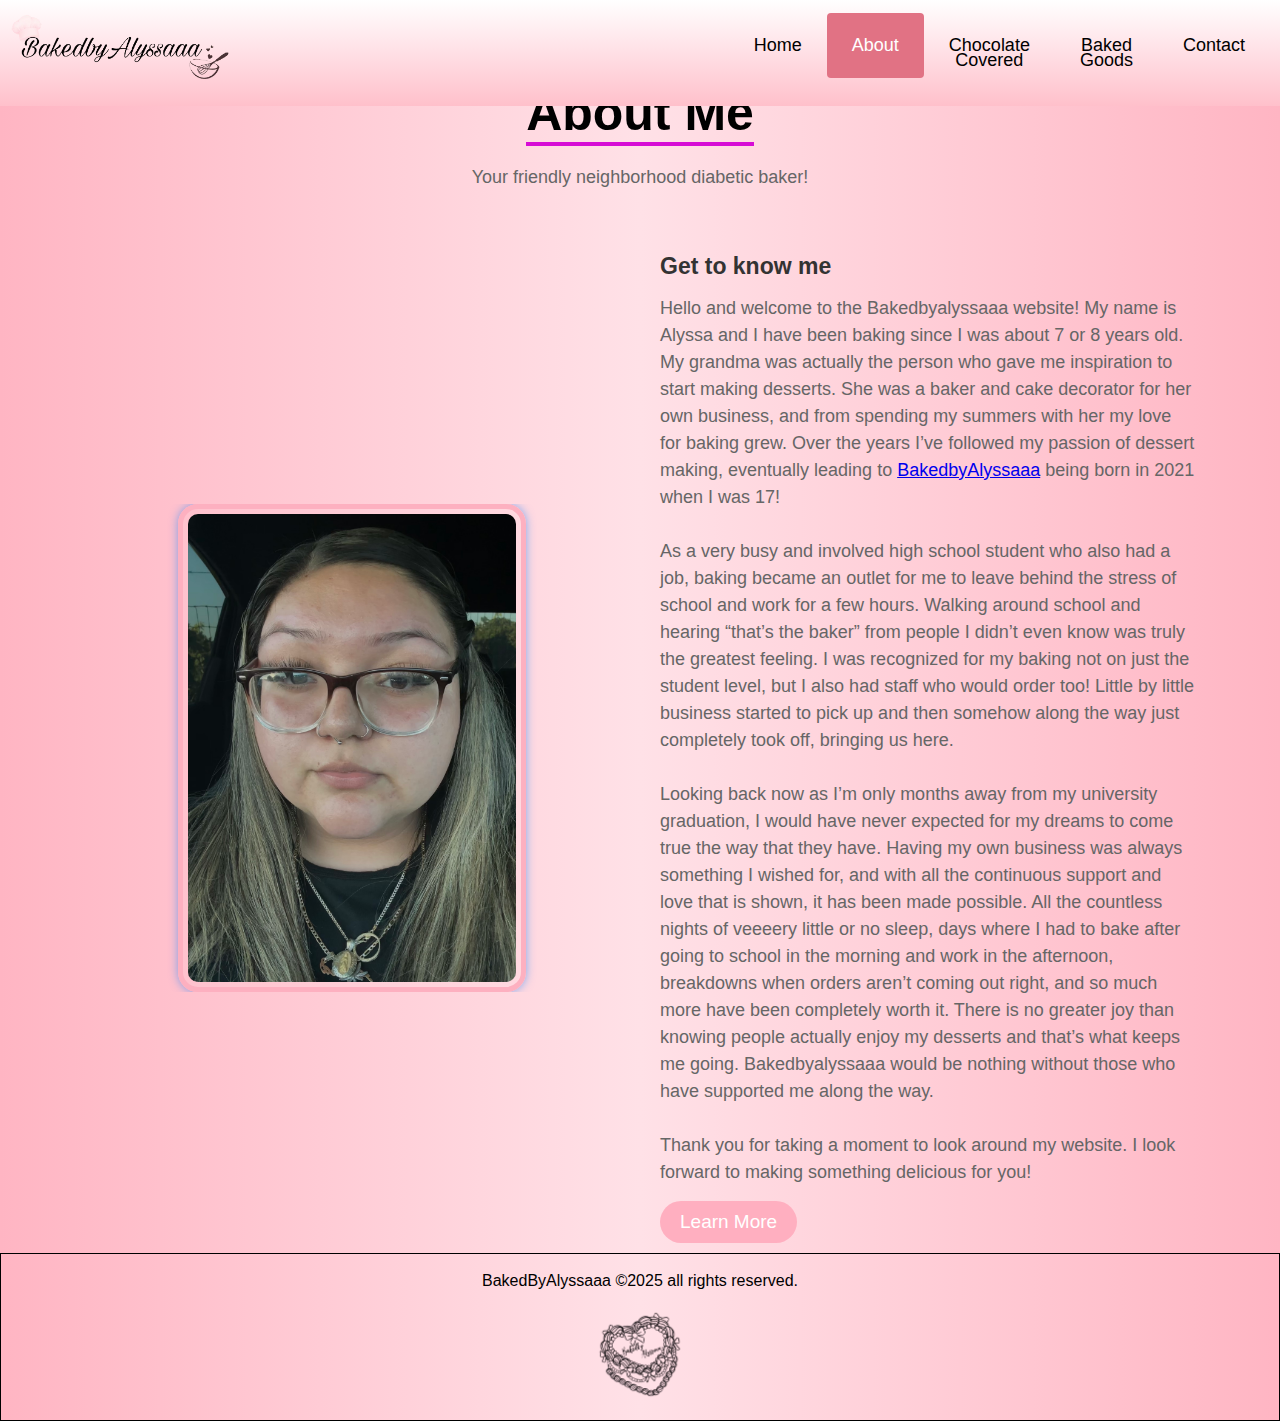
==== Baked By Alyssa-About Page.html @ b63f9e0d "egg" ====
<!DOCTYPE html>
<html>
<head>
	<link rel="stylesheet" href="styles.css">
			<script src="script.js"></script>

</head>
<body>

<div class="sections2">
<div id="gradient1" class="header">
 <a href="#default" class="logo"><img src="Images/BBA-logo-noBG.png" width="100%" height="" alt=""/></a>
  <div class="header-right">
    <a  href="index.html">Home</a>
	<a class="active" href="Baked By Alyssa-About Page.html">About</a>
    <a href="Baked By Alyssa-Chocolate Page.html">Chocolate<br>Covered</a>
	<a href="Baked By Alyssa-Baked Page.html">Baked<br>Goods</a>
	<a href="Baked By Alyssa-Contact Page.html">Contact</a>
  </div>
  <div class="hamburger" onclick="toggleMenu()">
    <span></span>
    <span></span>
    <span></span>
  </div>
  <script>
   function toggleMenu() {
  const headerRight = document.querySelector('.header-right');
  headerRight.classList.toggle('active');
}
  </script>
</div>
	</div>

<div class="heading">
	<h1>About Me</h1>
	<p>Your friendly neighborhood diabetic baker!</p>
</div>
<div class="containerAbout">
	<section class="about">
		<div class="aboutImage">
		  <center><img class="imageFace" src="Images/newer sister.jpg" alt=""></center>
		</div>
		<div class="aboutText">
			<h2>Get to know me</h2>
			<p>Hello and welcome to the Bakedbyalyssaaa website! My name is Alyssa and I have been baking since I was about 7 or 8 years old. My grandma was actually the person who gave me inspiration to start making desserts. She was a baker and cake decorator for her own business, and from spending my summers with her my love for baking grew. Over the years I’ve followed my passion of dessert making, eventually leading to <a href="https://www.instagram.com/bakedbyalyssaaa?igsh=NTc4MTIwNjQ2YQ==" target="_blank">BakedbyAlyssaaa</a> being born in 2021 when I was 17! <br><br>As a very busy and involved high school student who also had a job, baking became an outlet for me to leave behind the stress of school and work for a few hours. Walking around school and hearing “that’s the baker” from people I didn’t even know was truly the greatest feeling. I was recognized for my baking not on just the student level, but I also had staff who would order too! Little by little business started to pick up and then somehow along the way just completely took off, bringing us here.<br><br> Looking back now as I’m only months away from my university graduation, I would have never expected for my dreams to come true the way that they have. Having my own business was always something I wished for, and with all the continuous support and love that is shown, it has been made possible. All the countless nights of veeeery little or no sleep, days where I had to bake after going to school in the morning and work in the afternoon, breakdowns when orders aren’t coming out right, and so much more have been completely worth it. There is no greater joy than knowing people actually enjoy my desserts and that’s what keeps me going. Bakedbyalyssaaa would be nothing without those who have supported me along the way.<br><br> Thank you for taking a moment to look around my website. I look forward to making something delicious for you!</p>
			<a href="https://www.instagram.com/bakedbyalyssaaa?igsh=NTc4MTIwNjQ2YQ==" target="_blank" class="learnMore">Learn More</a>
		</div>
	</section>
</div>
	
<footer class="footer"><center><p><br>
BakedByAlyssaaa ©2025 all rights reserved.</p> <img src="Images/current_logo-removebg-preview.png" width="10%" alt=""></center>
</footer>
</body>
</html>
---- styles.css ----
@charset "utf-8";
/* CSS Document */

* {
	box-sizing: border-box;
}

/*Code bellow for Font of text*/
body { 
  margin: 0;
  font-family: Arial, Helvetica, sans-serif;
	background: linear-gradient(to right, #FFB5C3, #FFE1E7 50%, #FFB5C3);
}
/*Code above for Font of text*/

/*Code bellow used to change the color of the header from a solid color to a gradiant*/
#gradient1 {
 
  background-color: lightpink; /* For browsers that do not support gradients */
  background-image: linear-gradient(white, pink);
}
/*Code above used to change the color of the header from a solid color to a gradiant*/


/*Code above for Font of text*/

/*Code bellow is for the header, header color, and hover feature for the navigation bar*/

.header {
  overflow: hidden;
  background-color: #FDB0C0;
  padding: 13px 10px;
  margin-bottom: 10px;
  position: fixed;
  width: 100%;
  z-index: 10;
	min-width: 600px;
}

.header a {
  float: left;
  color: black;
  text-align: center;
  padding: 25px;
  text-decoration: none;
  font-size: 18px; 
  line-height: 15px;
  border-radius: 4px;
}

.header a.logo {
 width: 220px; /* Adjust the width as needed */
  height: auto; /* Maintain aspect ratio */
   padding: 1px;

}
.header a.logo:hover {
  width: 220px; /* Adjust the width as needed */
  height: auto; /* Maintain aspect ratio */
   padding: 1px;
  background-color: #FB7B96;
  color: black;


}
.header a:hover {
  background-color: #FB7B96;
  color: black;
  padding: 25px;

}

.header a.active {
  background-color: #E17284;
  color: white;
  padding: 25px;
}

.header-right {
  float: right;
}

/*@media screen and (max-width: 736px) {
  .header {
  	overflow: hidden;
  	background-color: #FDB0C0;
  	padding: 9px 10px;
  	margin-bottom: 10px;

  	width: 20%;
  	z-index: 10;
	  font-size: 12px;
	}
  .header a {
    float: none;
    display: block;
    text-align: left;
  }
  .header a:hover {
  	background-color: #FB7B96;
  	color: black;
	padding: 12px;
	font-size: 12px;

}
.header a.active {
  background-color: #E17284;
  color: white;
  padding: 12px;
  font-size: 12px;
}
  .header-right {
    float: right;
  }
} */

/*Code above is for the header, header color, and hover feature for the navigation bar*/

/*Code bellow is for the columns used to split up the pages*/
.column {
  float: left;
  width: 50%;
  padding: 25px;
}
.column_nopad {
  float: left;
  width: 50%;
  padding: 1px;
}

.column_25 {
  float: left;
  width: 25%;
  padding: 20px;
}
.column_25_1 {
  float: left;
  width: 25%;
  padding: 20px;
  background-color: #FFBFCC;
}
.column_20 {
  float: left;
  width: 20%;
  padding: 5px;
  background-color: aqua;
}
.column_80 {
  float: left;
  width: 80%;
  padding: 5px;
  
}
.column_33 {
  float: left;
  width: 33%;
  padding: 35px;
}


/* Clearfix (clear floats) */
.row::after {
  content: "";
  clear: both;
  display: table;
}
/*Code above is for the columns used to split up the pages*/

/*Code bellow is for the hero image and allows the button to rest over the image*/
.hero {
  position: relative; /* Ensure this is relative for the button positioning */
  height: 100vh;
  overflow: hidden; /* Ensures no overflow */
  z-index: 1; /* Optional: sets the z-index lower than header */
}

.hero-image {
    width: 100%;
    height: 100%;
    object-fit: cover; /* Ensures the image covers the area */
}

.hero-button {
    position: absolute;
    bottom: 50px; /* Distance from the bottom */
    left: 50%;
    transform: translateX(-50%); /* Center the button horizontally */
    background-color: #000000; /* Button color */
    color: white;
    padding: 15px 30px;
    text-decoration: none;
    border-radius: 15px;
    font-size: 18px;
    transition: background-color 0.3s;
}


.hero-button:hover {
    background-color: #0056b3;
}
/*Code above is for the hero image and allows the button to rest over the image*/

/*Code bellow is used to section off the navigation bar from the first section bellow it*/
.sections2{
	padding-bottom: 5%;
}
/*Code above is used to section off the navigation bar from the first section bellow it*/

/*Code bellow is used to display the individual images of treats and blur the image as the opacity darkens so words can show*/
.image-container {
    display: flex;
    justify-content: center; /* Center horizontally */
    align-items: center; /* Center vertically */
    height: 100vh; /* Full viewport height */
}

.image {
	position: relative;
	width: 45%;
	border-radius: 20px;
}
.imageFace {
	position: relative;
	width: 65%;
	border-radius: 20px;
}
.image, .aboutImage img {
    border: 5px solid #FDB0C0; /* Blue border */
    border-radius: 20px; /* Keeps the rounded edges */
    padding: 5px; /* Adds some spacing inside the border */
    box-shadow: 0px 0px 10px rgba(0, 123, 255, 0.5); /* Soft blue glow effect */
    transition: transform 0.3s ease, box-shadow 0.3s ease;
}

.image:hover, .aboutImage img:hover {
    transform: scale(1.00); /* Slight zoom effect on hover */
    box-shadow: 0px 0px 15px rgba(0, 123, 255, 0.8); /* Stronger glow on hover */
}
.image__img {
	display: block;
	width: 100%;
	border-radius: 20px;

}
.image__overlay {
	position: absolute;
	top: 0;
	left: 0;
	width: 100%;
	height: 100%;
	background: rgba(0, 0, 0, 0.6);
	color: #ffffff;
	font-family: 'Quicksand', sans-serif;
	display: flex;
	flex-direction: column;
	align-items: center;
	justify-content: center;
	opacity: 0;
	transition: opacity 0.25s;
	border-radius: 20px;
}
.image__overlay > * {
	transform: translateY(20px);
	transition: transform 0.25s;
}
.image__overlay:hover {
	opacity: 1;
}
.image__overlay--blur {
	backdrop-filter: blur(2.5px);
}
.image__overlay:hover > * {
	transform: translateY(0px);

}
.image__title {
	font-size: 2em;
	font-weight: bold;
}
.image__description {
	font-size: 1.2em;
	margin-top: 0.25em;
}
/*Code above is used to display the individual images of treats and blur the image as the opacity darkens so words can show*/

*
{
	margin: 0;
	padding: 0;
	box-sizing: border-box;
	font-family: 'Poppins', sans-serif;
}
.contact 
{
	position: relative;
	min-height: 100vh;
	padding: 50px 100px;
	display: flex;
	justify-content: center;
	align-items: center;
	flex-direction: column;
	background-image: linear-gradient(rgba(0,9,30,0.7),rgba(0,9,30,0.2)),url("Images/fruit star.jpeg");
	background-size: cover;
}
.contact .content
{
	max-width: 800px;
	text-align: center;
}
.contact .content h2
{
	font-size: 36px;
	font-weight: 500;
	color: #fff;
}
.contact .content p
{
	font-weight: 300;
	color: #fff;
}
.container
{
	width: 100%;
	display: flex;
	justify-content: center;
	align-items: center;
	margin-top: 30px; 
}

.container .contactInfo 
{
	width: 50%;
	display: flex;
	flex-direction: column;
}
.container .contactInfo .box
{
	position: relative;
	padding: 20px 0;
	display: flex;
}
.container .contactInfo .box .icon
{
	min-width: 60px;
	height: 60px;
	background: #fff;
	display: flex;
	justify-content: center;
	align-items: center;
	border-radius: 50%;
	font-size: 22px;
}
.container .contactInfo .box .text
{
	display: flex;
	margin-left: 20px;
	font-size: 16px;
	color: #fff;
	flex-direction: column;
	font-weight: 300;

}
.container .contactInfo .box .text h3
{
	font-weight: 500;
	color: #00bcd4;
}
.contactForm
{
	width: 40%;
	padding: 40px;
	background: #fff;
	opacity: 90%;
	border-radius: 5%;
}
.contactForm h2
{
	font-size: 30px;
	color: #333;
	font-weight: 500;
}
.contactForm .inputBox
{
	position: relative;
	width: 100%;
	margin-top: 10px;
}
.contactForm .inputBox input,
.contactForm .inputBox textarea
{
	width: 100%;
	padding: 5px 0;
	font-size: 16px;
	margin: 10px 0;
	border: none;
	border-bottom: 2px solid #333;
	outline: none;
	resize: none;
}
.contactForm .inputBox span
{
	position: absolute;
	left: 0;
	padding: 5px 0;
	font-size: 16px;
	margin: 10px 0;
	pointer-events: none;
	transition: 0.5s;
	color: #666;
}
.contactForm .inputBox input:focus ~ span,
.contactForm .inputBox input:valid ~ span,
.contactForm .inputBox textarea:focus ~ span,
.contactForm .inputBox textarea:valid ~ span

{
	color: #e91e63;
	font-size: 12px;
	transform: translateY(-20px);
}
.contactForm .inputBox input[type="submit"]
{
	width: 100px;
	background: #00bcd4;
	color: #fff;
	border: none;
	cursor: pointer;
	padding: 10px;
	font-size: 18px;
}
@media (max-width: 991px)
{
	.contact
	{
		padding: 50px;
	}
	.container
	{
		flex-direction:column;
	}
	.container .contactInfo
	{
		margin-bottom: 40px;
	}
	.container .contactInfo,
	.contactForm
	{
		width: 100%;
	}
}
.textWhite
{
	color: #FFF;
}

.main_container {
	width: 100%;
	background: #FFF;
	box-shadow: 10px 10px 5px #b8d8dd;
	border: thin;
	border-color: black;
	border-style: hidden;
	border-radius: 6%;
	padding: 8px;
	margin: 0;
}

img {
	border-radius: 6%;
}
.menuImage {
	width: 100%;
	padding: 2px;
}
.menuImage_cake {
	width: 100%;
	padding: 4px;
}
.fa {
	color: #EBC600;
}
.fa:hover {
	color: #FFE870;
}


.mySlides {display: none}
img {vertical-align: middle;}

.slideshow-container {
	max-width: 1000px;
	position: relative;
	margin: auto;
}
/*Next& previous buttons*/
.prev, .next {
	cursor: pointer;
	position: absolute;
	top: 50%;
	width: auto;
	padding: 16px;
	margin-top: -22px;
	color: white;
	font-weight: bold;
	font-size: 18px;
	transition: 0.6s ease;
	border-radius: 0 3px 3px 0;
	user-select: none;
}

/*Position the "next button" to the right*/
.next{
	right: 0;
	border-radius: 3px 0 0 3px;
}

/* On hover, add a black background color with a little bit see-through*/
.prev:hover, .next:hover {
	background-color: rgba(0,0,0,0.8)
}

.numbertext {
	color: #f2f2f2;
	font-size: 12px;
	padding: 8px 12px;
	position: absolute;
	top: 0;
}

.dot {
	cursor: pointer;
	height: 15px;
	width: 15px;
	margin: 0 2px;
	background-color: #bbb;
	border-radius: 50%;
	display: inline-block;
	transform: background-color 0.6s ease;
}

.active, .dot:hover {
	background-color: #717171;
}

.fade {
	animation-name: fade;
	animation-duration: 1.5s;
}

@keyframes fade {
	from {opacity: .4}
	to {opacity: 1}
}

@media only screen and (max-width: 300px) {
	.prev, .next,.text {font-size: 11px}
}
.heading {
	width: 90%;
	display: flex;
	justify-content: center;
	align-items: center;
	flex-direction: column;
	text-align: center;
	margin: 20px auto;
}
.heading h1 {
	font-size: 50px;
	color: #000;
	margin-bottom: 25px;
	position: relative;
}
.heading h1::after {
	content: "";
	position: absolute;
	width: 100%;
	height: 4px;
	display: block;
	margin: 0 auto;
	background-color: #D70CD5;
}
.heading p {
	font-size: 18px;
	color: #666;
	margin-bottom: 35px;
}
.containerAbout {
	width: 90%;
	margin: 0 auto;
	padding: 10px 20px;
}
.about {
	display: flex;
	justify-content: space-between;
	align-items: center;
	flex-wrap: wrap;
}
.aboutImage {
	flex: 1;
	margin-right: 40px;
	overflow: hidden;
}
.aboutImage img {
	max-width: 100%;
	height: auto;
	display: block;
	transition: 0.5s ease;
}
.aboutImage:hover img {

	border-radius: 15px;
}
.aboutText {
	flex: 1;
}
.aboutText h2 {
	font-size: 23px;
	margin-bottom: 15px;
	color: #333;
}
.aboutText p {
	font-size: 18px;
	line-height: 1.5;
	color: #666;
}
.aboutText .learnMore {
	display: inline-block;
	padding: 10px 20px;
	background-color: #FFAFC0;
	color: #fff;
	font-size: 19px;
	text-decoration: none;
	border-radius: 25px;
	margin-top: 15px;
	transition: 0.3s ease;
}
.aboutText .learnMore:hover {
	background-color: #3e8e41;
}
@media screen and (max-width: 768px) {
	.heading {
		padding: 0px 20px;
	}
	.heading h1 {
		font-size: 36px;
	}
	.heading p {
		font-size: 17px;
		margin-bottom: 0px;
	}
	.containerAbout {
		padding: 0px;
	}
	.about {
		padding: 20px;
		flex-direction: column;
	}
	.aboutImage {
		margin-right: 0px;
		margin-bottom: 20px;
	}
	.aboutText p {
		padding: 0px;
		font-size: 16px;
	}
	.aboutText .learnMore {
		font-size: 16px;
	}
}
.footer {
	border: thin;
	border-style: groove;
	border-color: black;
	padding-bottom: 10px;
}

/* Mobile stuff */

@media (max-width: 768px) {
	.header {
	  display: flex;
	  justify-content: space-between; /* Space out logo and hamburger */
	  align-items: center; /* Vertically center items */
	  padding: 10px;
	  position: relative;
	  overflow: visible;
	  background-color: #FDB0C0; /* Optional: Add background color */
	}
  
	.header-right {
	  display: none;
	  flex-direction: column;
	  position: absolute;
	  top: 100%; /* Position below the header */
	  left: 0;
	  width: 100%;
	  background-color: #FDB0C0;
	  z-index: 1000;
	  padding: 10px 0;
	}
  
	.header-right.active {
	  display: flex;
	}
  
	.header a {
	  padding: 15px;
	  text-align: center;
	  width: 100%;
	}
  
	.hamburger {
	  display: flex;
	  flex-direction: column;
	  cursor: pointer;
	  z-index: 1001;
	  margin-left: auto; /* Push hamburger to the right */
	}
  
	.hamburger span {
	  width: 25px;
	  height: 3px;
	  background-color: black;
	  margin: 4px 0;
	}
  }

  @media (max-width: 768px) {
	.banner {
	  height: 50vh; /* Reduce height for mobile */
	}
	.banner-image {
	  height: 50vh;
	}
  }

  @media (max-width: 768px) {
	.image-container {
	  flex-direction: column;
	  height: auto;
	}
	.image {
	  width: 90%;
	  margin-bottom: 20px;
	}
  }

  @media (max-width: 768px) {
	body {
	  font-size: 14px;
	}
	.image__title {
	  font-size: 1.5em;
	}
	.image__description {
	  font-size: 1em;
	}
  }

  @media (max-width: 768px) {
	.footer img {
	  width: 20%;
	}
  }
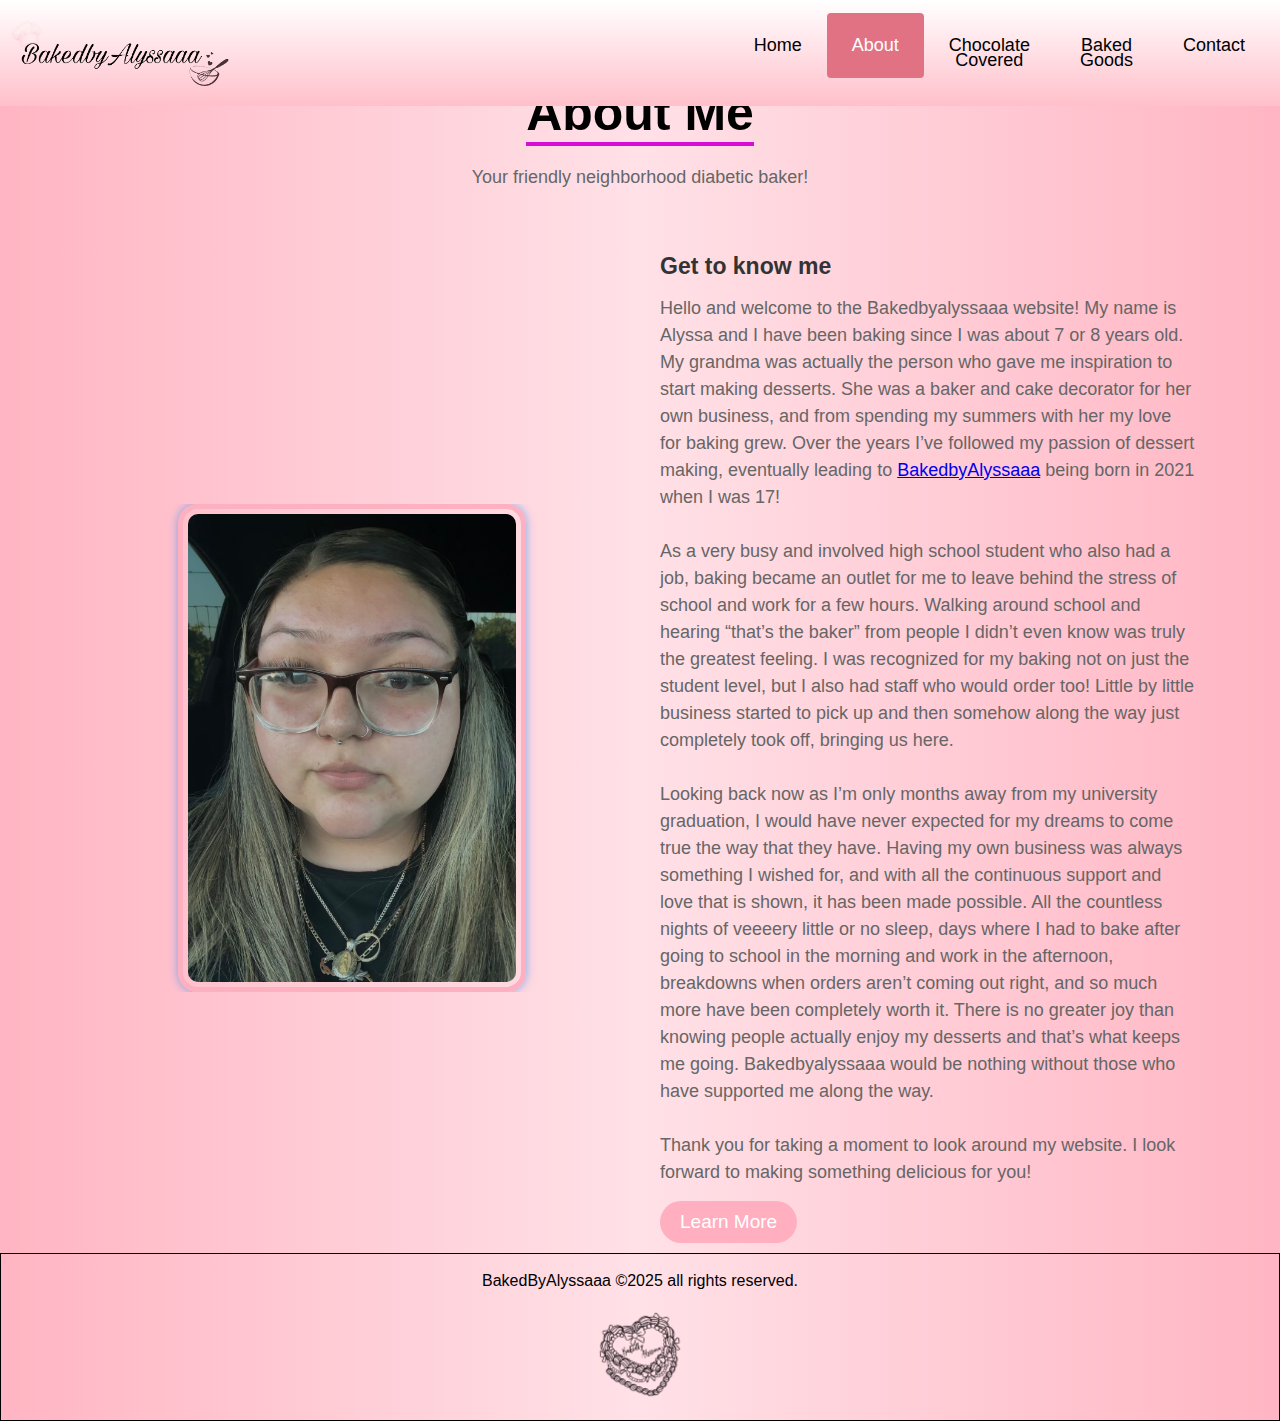
==== commit f62215fa: "eg" ====
--- a/Baked By Alyssa-About Page.html
+++ b/Baked By Alyssa-About Page.html
@@ -53,3 +53,5 @@
 </footer>
 </body>
 </html>
+
+<!--Egg-->
--- a/styles.css
+++ b/styles.css
@@ -10,6 +10,9 @@
   margin: 0;
   font-family: Arial, Helvetica, sans-serif;
 	background: linear-gradient(to right, #FFB5C3, #FFE1E7 50%, #FFB5C3);
+	overflow-x: hidden; /* Prevent horizontal scrolling */
+	width: 100%; /* Ensure the body takes up the full width */
+	max-width: 100%; /* Prevent content from exceeding the viewport width */
 }
 /*Code above for Font of text*/
 
@@ -34,7 +37,11 @@
   position: fixed;
   width: 100%;
   z-index: 10;
-	min-width: 600px;
+  min-width: 600px;
+  display: flex;
+  justify-content: space-between; /* Space out logo and hamburger */
+  align-items: center; /* Vertically center items */
+  padding: 13px 10px;
 }
 
 .header a {
@@ -428,26 +435,7 @@
 	padding: 10px;
 	font-size: 18px;
 }
-@media (max-width: 991px)
-{
-	.contact
-	{
-		padding: 50px;
-	}
-	.container
-	{
-		flex-direction:column;
-	}
-	.container .contactInfo
-	{
-		margin-bottom: 40px;
-	}
-	.container .contactInfo,
-	.contactForm
-	{
-		width: 100%;
-	}
-}
+
 .textWhite
 {
 	color: #FFF;
@@ -508,6 +496,8 @@
 	user-select: none;
 }
 
+
+
 /*Position the "next button" to the right*/
 .next{
 	right: 0;
@@ -637,6 +627,21 @@
 .aboutText .learnMore:hover {
 	background-color: #3e8e41;
 }
+
+.hamburger {
+	display: none; /* Hide by default on desktop */
+	flex-direction: column;
+	cursor: pointer;
+	z-index: 1001;
+  }
+
+  .hamburger span {
+	width: 25px;
+	height: 3px;
+	background-color: black;
+	margin: 4px 0;
+  }
+
 @media screen and (max-width: 768px) {
 	.heading {
 		padding: 0px 20px;
@@ -676,38 +681,33 @@
 
 /* Mobile stuff */
 
+/* Mobile Header */
 @media (max-width: 768px) {
 	.header {
-	  display: flex;
-	  justify-content: space-between; /* Space out logo and hamburger */
-	  align-items: center; /* Vertically center items */
+    min-width: unset; /* Remove fixed minimum width */
+    padding: 10px; /* Adjust padding for mobile */
+  }
+  
+	.header a {
 	  padding: 10px;
-	  position: relative;
-	  overflow: visible;
-	  background-color: #FDB0C0; /* Optional: Add background color */
+	  font-size: 16px;
 	}
   
 	.header-right {
-	  display: none;
-	  flex-direction: column;
-	  position: absolute;
-	  top: 100%; /* Position below the header */
-	  left: 0;
-	  width: 100%;
-	  background-color: #FDB0C0;
-	  z-index: 1000;
-	  padding: 10px 0;
-	}
-  
-	.header-right.active {
-	  display: flex;
-	}
-  
-	.header a {
-	  padding: 15px;
-	  text-align: center;
-	  width: 100%;
-	}
+		display: none; /* Hide the navigation links by default */
+		flex-direction: column;
+		position: absolute;
+		top: 100%; /* Position below the header */
+		left: 0;
+		width: 100%;
+		background-color: #FDB0C0;
+		z-index: 1000;
+		padding: 10px 0;
+	  }
+  
+	  .header-right.active {
+		display: flex; /* Show the navigation links when active */
+	  }
   
 	.hamburger {
 	  display: flex;
@@ -749,16 +749,143 @@
 	body {
 	  font-size: 14px;
 	}
+  
+	.image-container {
+	  flex-direction: column;
+	  height: auto;
+	}
+  
+	.image {
+	  width: 90%;
+	  position: relative;
+	  border-radius: 20px;
+	}
+  
 	.image__title {
 	  font-size: 1.5em;
 	}
+  
 	.image__description {
 	  font-size: 1em;
 	}
   }
 
   @media (max-width: 768px) {
+	.footer {
+	  padding: 10px;
+	  text-align: center;
+	}
+  
 	.footer img {
 	  width: 20%;
 	}
+  
+	.footer p {
+	  font-size: 14px;
+	}
+  }
+
+  @media (max-width: 768px) {
+	.contact {
+	  padding: 20px;
+	}
+  
+	.container {
+	  flex-direction: column;
+	}
+  
+	.container .contactInfo,
+	.contactForm {
+	  width: 100%;
+	}
+  
+	.contactForm {
+	  padding: 20px;
+	  margin-top: 20px;
+	}
+  
+	.contactInfo .box {
+	  padding: 10px 0;
+	}
+  
+	.contactInfo .box .icon {
+	  min-width: 40px;
+	  height: 40px;
+	  font-size: 18px;
+	}
+  
+	.contactInfo .box .text {
+	  margin-left: 10px;
+	  font-size: 14px;
+	}
+  
+	.contactForm h2 {
+	  font-size: 24px;
+	}
+  
+	.contactForm .inputBox input,
+	.contactForm .inputBox textarea {
+	  font-size: 14px;
+	}
+  
+	.contactForm .inputBox span {
+	  font-size: 14px;
+	}
+  }
+
+  @media (max-width: 768px) {
+	.contactForm .inputBox input,
+	.contactForm .inputBox textarea {
+	  padding: 8px 0;
+	  font-size: 14px;
+	}
+  
+	.contactForm .inputBox span {
+	  font-size: 14px;
+	}
+  
+	.contactForm .inputBox input[type="submit"] {
+	  width: 100%;
+	  padding: 12px;
+	  font-size: 16px;
+	}
+  }
+  @media (max-width: 768px) {
+	/* Constrain the dropdown width on mobile */
+	select {
+	  width: 100%;
+	  max-width: 100%;
+	  font-size: 16px; /* Ensure text is readable */
+	  box-sizing: border-box; /* Include padding and borders in the width */
+	}
+  
+	/* Allow dropdown options to wrap */
+	select option {
+	  white-space: normal;
+	  word-wrap: break-word;
+	}
+  }
+
+  @media (max-width: 768px) {
+	body, html {
+	  overflow-x: hidden; /* Prevent horizontal scrolling */
+	  width: 100%;
+	  max-width: 100%;
+	}
+  
+	.contactForm {
+	  width: 100%;
+	  max-width: 100%;
+	  padding: 10px; /* Reduce padding for smaller screens */
+	  box-sizing: border-box;
+	}
+  }
+
+  @media (max-width: 768px) {
+	.inputBox {
+	  width: 100%;
+	  max-width: 100%;
+	  padding: 0; /* Remove padding if necessary */
+	  margin: 0; /* Remove margins if necessary */ /* Remove margins if necessary */
+	}
   }